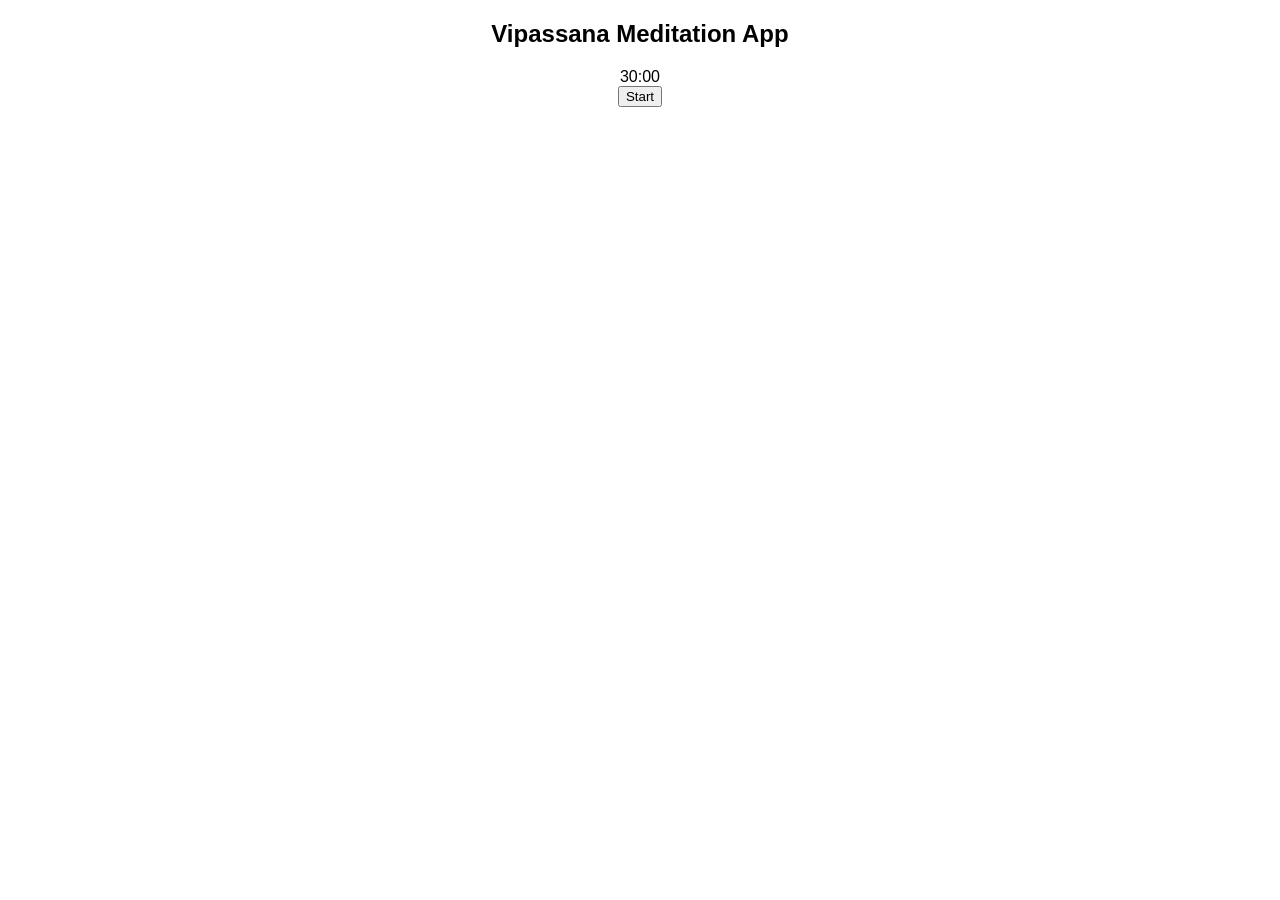
==== index.html @ 990a9d9c "added icon" ====
<!DOCTYPE html>
<html lang="en">
<head>
	<meta charset="UTF-8">
	<meta content="width=device-width, initial-scale=1.0" name="viewport">
	<title>Vipassana Meditation App</title>
	<link href="style.css" rel="stylesheet">
	<link rel="manifest" href="manifest.json">
	<link rel="apple-touch-iceon" href="icon.jpg">
	<meta name="theme-color" content="#4CAF50">
</head>
<body>
	<!-- First Stretch -->
	<section class="stretch-card active" id="stretch-1">
		<h1>Vipassana Meditation App</h1>
		<div class="timer">
			30:00
		</div>
		<div class="controls">
			<button class="start-btn">Start</button>
		</div>
		<script src="script.js">
		</script> 
	</section>
</body>
</html>
---- style.css ----
.hidden {
    display: none;
}

.active {
    display: block;
}

* {
    font-family: -apple-system, BlinkMaxSystemFont, "segoe UI", Roboto, Helvetica, Arial, sans-serif;
    text-align: center;
}
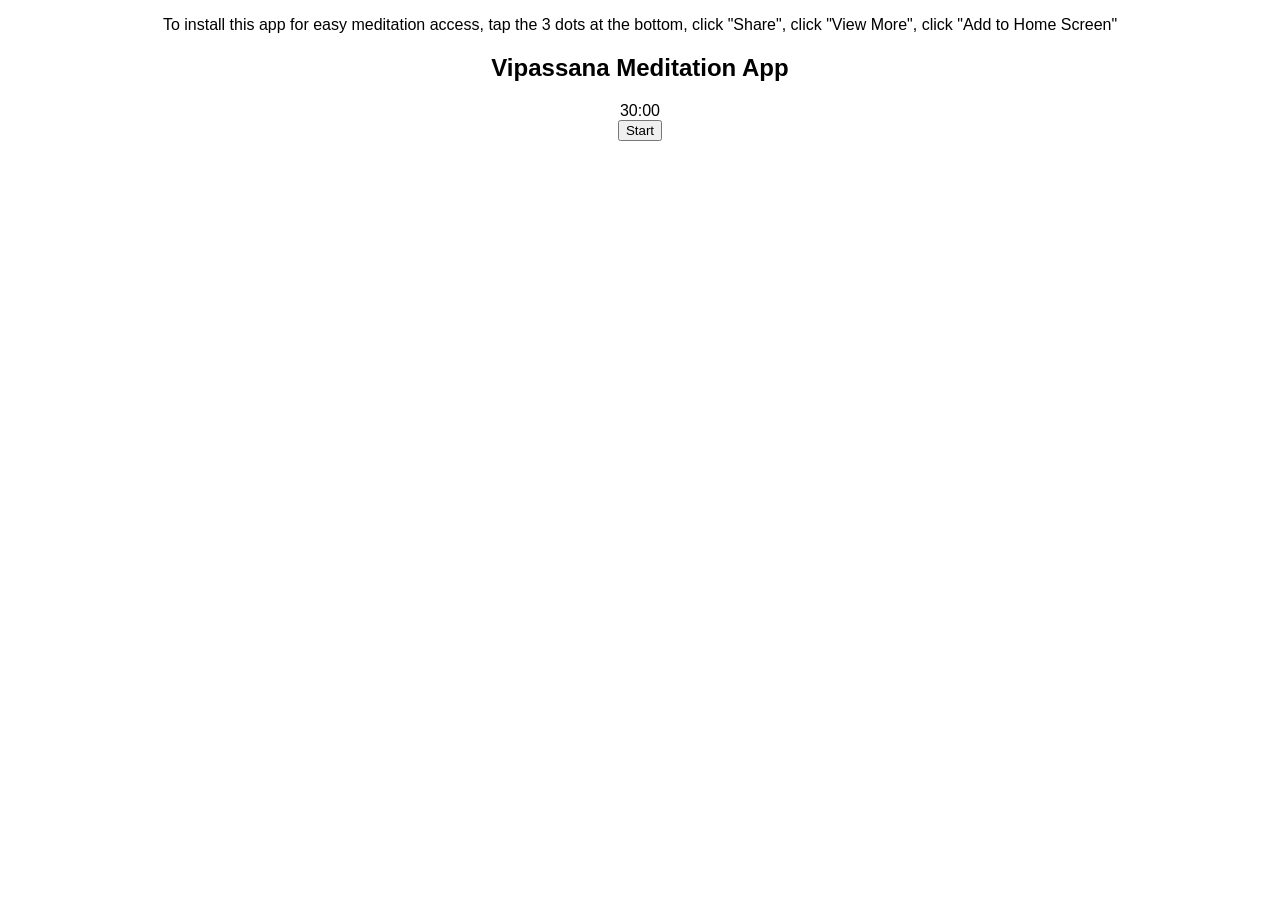
==== commit c6928e2e: "added install instructions" ====
--- a/index.html
+++ b/index.html
@@ -6,12 +6,14 @@
 	<title>Vipassana Meditation App</title>
 	<link href="style.css" rel="stylesheet">
 	<link rel="manifest" href="manifest.json">
-	<link rel="apple-touch-iceon" href="icon.jpg">
+	<link rel="apple-touch-icon" href="icon.jpg">
 	<meta name="theme-color" content="#4CAF50">
 </head>
 <body>
-	<!-- First Stretch -->
-	<section class="stretch-card active" id="stretch-1">
+	<div id="ios-install-banner">
+		<p>To install this app for easy meditation access, tap the 3 dots at the bottom, click "Share", click "View More", click "Add to Home Screen"</p>
+	</div>
+	<section>
 		<h1>Vipassana Meditation App</h1>
 		<div class="timer">
 			30:00
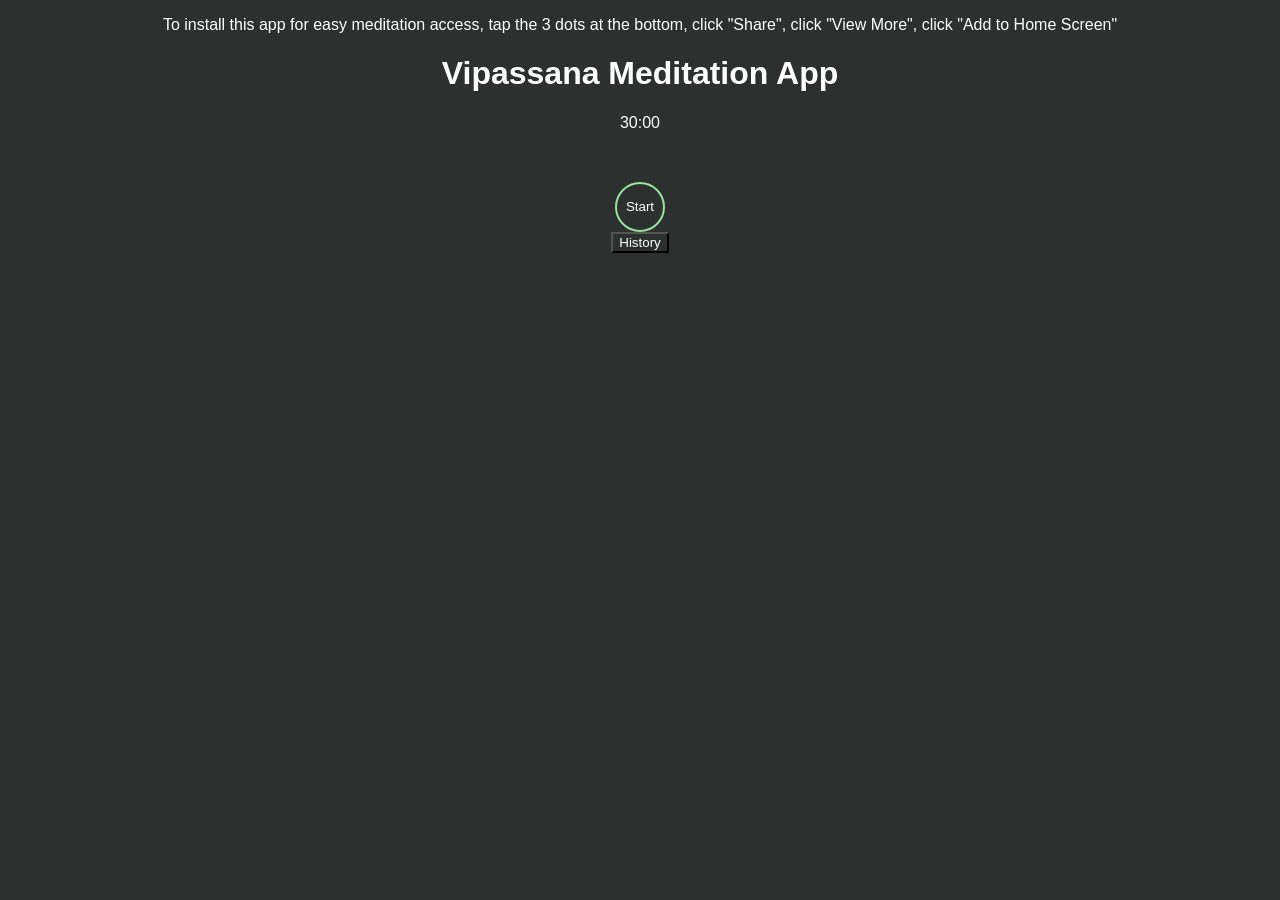
==== commit 08049af4: "Added history functionality" ====
--- a/index.html
+++ b/index.html
@@ -10,19 +10,25 @@
 	<meta name="theme-color" content="#4CAF50">
 </head>
 <body>
-	<div id="ios-install-banner">
-		<p>To install this app for easy meditation access, tap the 3 dots at the bottom, click "Share", click "View More", click "Add to Home Screen"</p>
-	</div>
-	<section>
+	<header>
+		<div id="ios-install-banner">
+			<p>To install this app for easy meditation access, tap the 3 dots at the bottom, click "Share", click "View More", click "Add to Home Screen"</p>
+		</div>
+	</header>
+	<main>
 		<h1>Vipassana Meditation App</h1>
 		<div class="timer">
 			30:00
 		</div>
+	</main>
+	<footer>
 		<div class="controls">
 			<button class="start-btn">Start</button>
+			<button class="stop-btn">Stop</button>
+			<button class="history-btn">History</button>
+			<pre class="history"></pre>
 		</div>
-		<script src="script.js">
-		</script> 
-	</section>
+	</footer>
+		<script src="script.js"></script> 
 </body>
 </html>
--- a/style.css
+++ b/style.css
@@ -1,12 +1,38 @@
-.hidden {
+* {
+    font-family: -apple-system, BlinkMaxSystemFont, "segoe UI", Roboto, Helvetica, Arial, sans-serif;
+    text-align: center;
+    color: white;
+    background-color: #2C302E;
+}
+
+.start-btn {
+    width: 50px;
+    height: 50px;
+    border: solid #9AE19D 2px;
+    border-radius: 50%;
+    cursor: pointer;
+    background-color: transparent;
+}
+
+footer {
+    padding: 50px;
+    align-items: center;
+}
+
+.stop-btn {
+    width: 50px;
+    height: 50px;
+    display: none;
+    border: none;
+    cursor: pointer;
+}
+
+.history {
     display: none;
 }
 
-.active {
+.history-btn {
     display: block;
-}
-
-* {
-    font-family: -apple-system, BlinkMaxSystemFont, "segoe UI", Roboto, Helvetica, Arial, sans-serif;
-    text-align: center;
+    margin: auto;
+    padding: 50;
 }
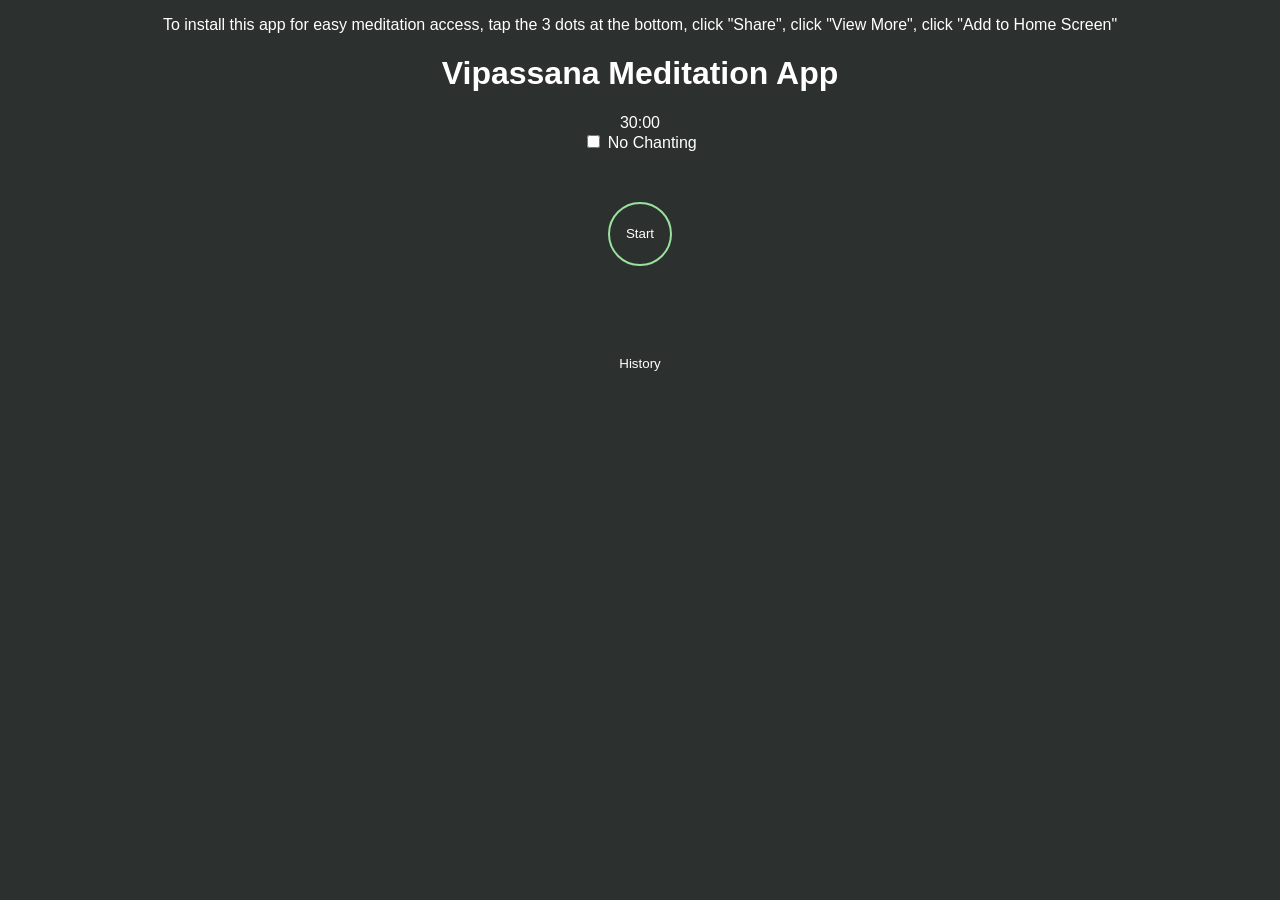
==== commit 749a6118: "No chanting option" ====
--- a/index.html
+++ b/index.html
@@ -20,6 +20,9 @@
 		<div class="timer">
 			30:00
 		</div>
+		<label>
+			<input type="checkbox" id="chime-toggle"> No Chanting
+		</label>
 	</main>
 	<footer>
 		<div class="controls">
--- a/style.css
+++ b/style.css
@@ -5,24 +5,41 @@
     background-color: #2C302E;
 }
 
+footer {
+    padding: 50px;
+    align-items: center;
+}
+
+.controls {
+    display: flex;
+    flex-direction: column;
+    align-items: center;
+    gap: 16px;
+}
+
+button {
+    box-sizing: border-box;
+    min-width: 64px;
+    min-height: 64px;
+}
+
 .start-btn {
-    width: 50px;
-    height: 50px;
     border: solid #9AE19D 2px;
     border-radius: 50%;
     cursor: pointer;
     background-color: transparent;
 }
 
-footer {
-    padding: 50px;
-    align-items: center;
+.stop-btn {
+    display: none;
+    border: none;
+    cursor: pointer;
 }
 
-.stop-btn {
-    width: 50px;
-    height: 50px;
-    display: none;
+.history-btn {
+    display: block;
+    margin: auto;
+    margin: 50px;
     border: none;
     cursor: pointer;
 }
@@ -30,9 +47,3 @@
 .history {
     display: none;
 }
-
-.history-btn {
-    display: block;
-    margin: auto;
-    padding: 50;
-}
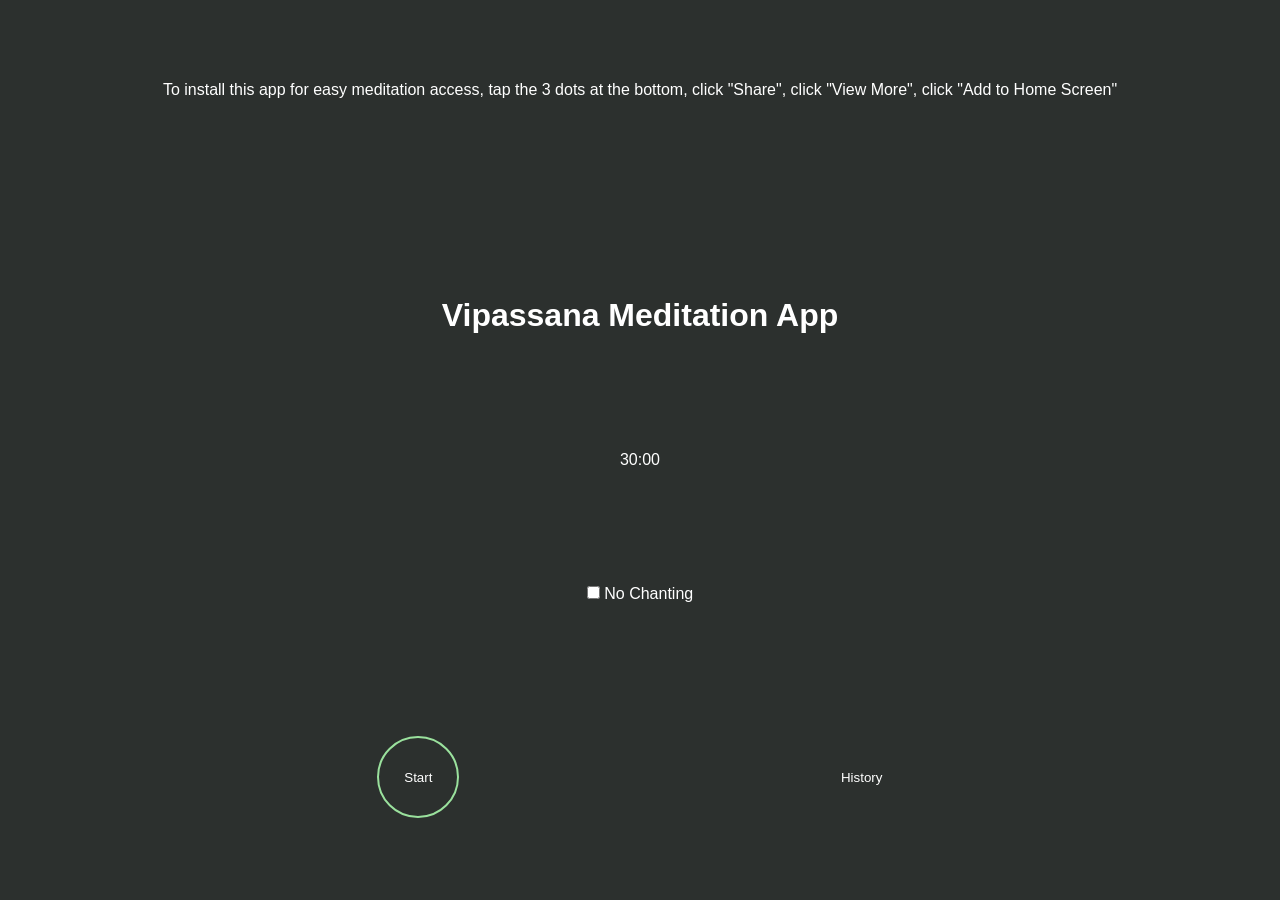
==== commit da36ad33: "Flexbox spacing" ====
--- a/index.html
+++ b/index.html
@@ -10,28 +10,26 @@
 	<meta name="theme-color" content="#4CAF50">
 </head>
 <body>
-	<header>
-		<div id="ios-install-banner">
-			<p>To install this app for easy meditation access, tap the 3 dots at the bottom, click "Share", click "View More", click "Add to Home Screen"</p>
-		</div>
-	</header>
-	<main>
-		<h1>Vipassana Meditation App</h1>
-		<div class="timer">
-			30:00
-		</div>
-		<label>
-			<input type="checkbox" id="chime-toggle"> No Chanting
-		</label>
-	</main>
-	<footer>
-		<div class="controls">
-			<button class="start-btn">Start</button>
-			<button class="stop-btn">Stop</button>
-			<button class="history-btn">History</button>
-			<pre class="history"></pre>
-		</div>
-	</footer>
+	<div class="app-container"> 
+		<header id="ios-install-banner">
+				<p>To install this app for easy meditation access, tap the 3 dots at the bottom, click "Share", click "View More", click "Add to Home Screen"</p>
+		</header>
+		<main>
+			<h1>Vipassana Meditation App</h1>
+			<div class="timer">
+				30:00
+			</div>
+			<label>
+				<input type="checkbox" id="chime-toggle"> No Chanting
+			</label>
+		</main>
+		<footer class="controls">
+				<button class="start-btn">Start</button>
+				<button class="stop-btn">Stop</button>
+				<button class="history-btn">History</button>
+				<pre class="history"></pre>
+		</footer>
+	</div>
 		<script src="script.js"></script> 
 </body>
 </html>
--- a/style.css
+++ b/style.css
@@ -1,47 +1,81 @@
 * {
+    box-sizing: border-box;
+    margin: 0;
+    padding: 0;
+}
+
+html, body {
+    width: 100%;
+    height: 100dvh;
     font-family: -apple-system, BlinkMaxSystemFont, "segoe UI", Roboto, Helvetica, Arial, sans-serif;
     text-align: center;
+    overflow: hidden;
     color: white;
     background-color: #2C302E;
 }
 
-footer {
-    padding: 50px;
+.app-container {
+    display: grid;
+    height: 100%;
+    width: 100%;
+    grid-template-rows: 20% 60% 20%;
+    grid-template-columns: 1fr;
+}
+
+header {
+    grid-row: 1;
+    display: flex;
+    justify-content: center;
     align-items: center;
 }
 
-.controls {
+main {
+    grid-row: 2;
     display: flex;
+    text-align: center;
     flex-direction: column;
-    align-items: center;
-    gap: 16px;
+    justify-content: space-evenly;
+}
+
+footer {
+    grid-row: 3;
+    padding: 16px;
+    display: flex;
+    flex-direction: row;
+    justify-content: space-evenly;
+    overflow-y: auto;
 }
 
 button {
+    font-family: inherit;
+    color: inherit;
     box-sizing: border-box;
-    min-width: 64px;
-    min-height: 64px;
+    width: 82px;
+    height: 82px;
+    cursor: pointer;
 }
 
 .start-btn {
     border: solid #9AE19D 2px;
     border-radius: 50%;
-    cursor: pointer;
     background-color: transparent;
 }
 
 .stop-btn {
     display: none;
+    font-family: inherit;
+    color: inherit;
+    background-color: transparent;
+    border-radius: 50%;
     border: none;
-    cursor: pointer;
 }
 
 .history-btn {
-    display: block;
-    margin: auto;
-    margin: 50px;
+    font-family: inherit;
+    color: inherit;
+    background-color: transparent;
+    border-radius: 50%;
     border: none;
-    cursor: pointer;
 }
 
 .history {
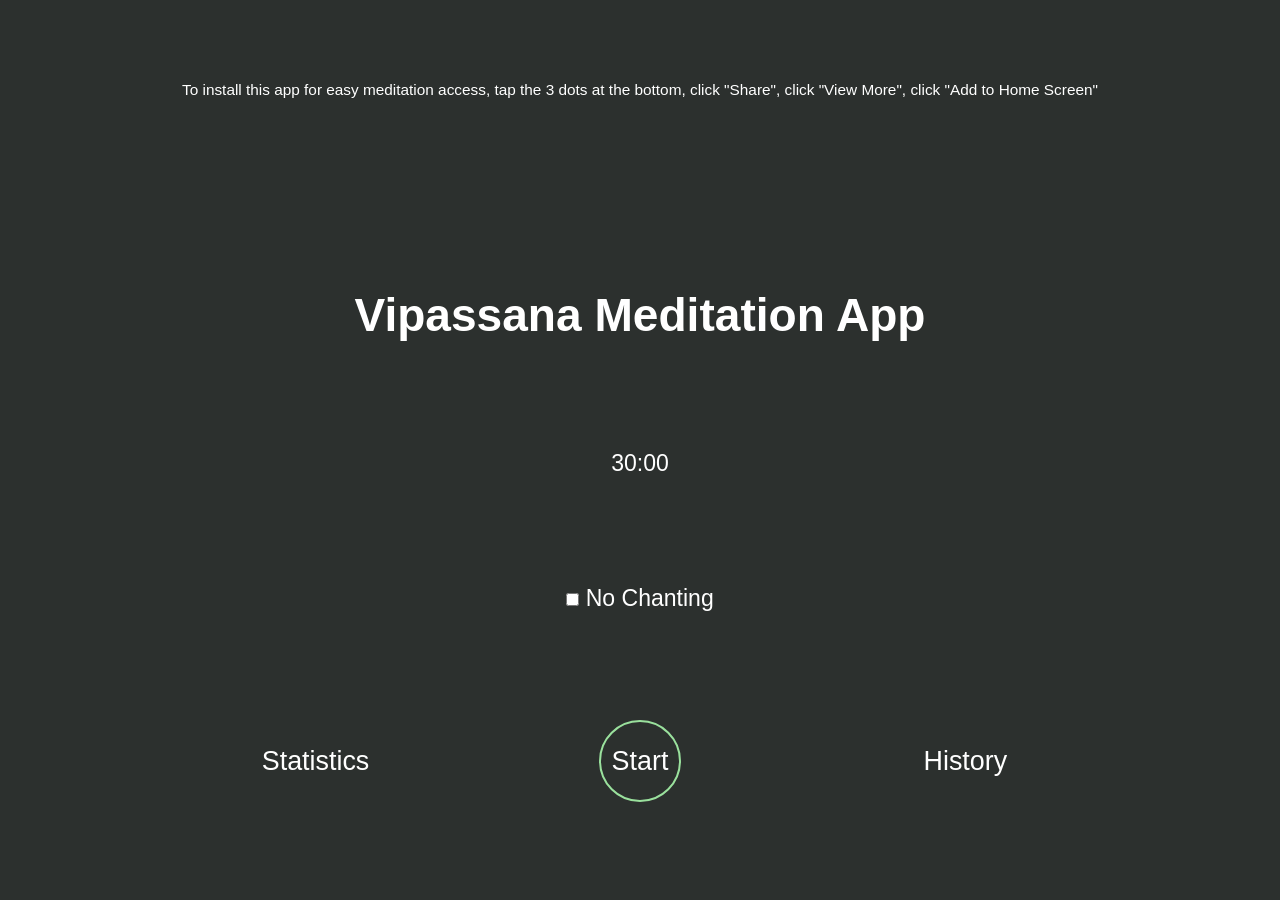
==== commit 52462b3a: "Updated styling, html, and statistics page as well as nav buttons" ====
--- a/index.html
+++ b/index.html
@@ -1,35 +1,53 @@
 <!DOCTYPE html>
+<!-- Sets the language to English for screen readers -->
 <html lang="en">
+	<!-- Meta data in the head -->
 <head>
+	<!-- Specifies character set UTF-8 -->
 	<meta charset="UTF-8">
+	<!-- Sets the initial width based on device, zoom at 100%-->
 	<meta content="width=device-width, initial-scale=1.0" name="viewport">
+	<!-- Title for the webpage -->
 	<title>Vipassana Meditation App</title>
+	<!-- Links to the stylesheet -->
 	<link href="style.css" rel="stylesheet">
+	<!-- Links to the manifest for android -->
 	<link rel="manifest" href="manifest.json">
-	<link rel="apple-touch-icon" href="icon.jpg">
-	<meta name="theme-color" content="#4CAF50">
+	<!-- Sets apple PWA Icon -->
+	<link rel="apple-touch-icon" href="assets\images\icon.jpg">
 </head>
+<!-- Body content of the HTML -->
 <body>
+	<!-- Sets the App area with a class -->
 	<div class="app-container"> 
+		<!-- Banner for download instructions -->
 		<header id="ios-install-banner">
 				<p>To install this app for easy meditation access, tap the 3 dots at the bottom, click "Share", click "View More", click "Add to Home Screen"</p>
 		</header>
+		<!-- Main content of the app -->
 		<main>
+			<!-- Header -->
 			<h1>Vipassana Meditation App</h1>
+			<!-- Display for the countdown timer, also used for statistics -->
 			<div class="timer">
 				30:00
 			</div>
+			<!-- Timer settings -->
 			<label>
 				<input type="checkbox" id="chime-toggle"> No Chanting
 			</label>
 		</main>
+		<!-- Buttons that stop and start the timer, 
+		 and buttons to navigate to statistics and history pages -->
 		<footer class="controls">
+				<a href="stats.html" class="nav-btn">Statistics</a>
 				<button class="start-btn">Start</button>
 				<button class="stop-btn">Stop</button>
 				<button class="history-btn">History</button>
 				<pre class="history"></pre>
 		</footer>
 	</div>
+	<!-- Link to javascript sheet -->
 		<script src="script.js"></script> 
 </body>
 </html>
--- a/style.css
+++ b/style.css
@@ -1,83 +1,138 @@
 * {
+    /* Padding and borders are included in specified width and height */
     box-sizing: border-box;
+    /* Initializes margin to 0 */
     margin: 0;
+    /* Initializes padding to 0 */
     padding: 0;
 }
 
 html, body {
+    /* Sets device width to take up whole screen*/
     width: 100%;
+    /* Sets full height minus elements that reduce readable area */
     height: 100dvh;
+    /* Sets font family waterfall */
     font-family: -apple-system, BlinkMaxSystemFont, "segoe UI", Roboto, Helvetica, Arial, sans-serif;
+    /* All text is centered */
     text-align: center;
+    /* Makes screen unscrollable */
     overflow: hidden;
+    /* Sets text to white */
     color: white;
+    /* Sets background to gray */
     background-color: #2C302E;
+    /* Increases text 1.2 default */
+    font-size: 1.2rem;
 }
 
 .app-container {
+    /* Sets a 2 dimensional grid */
     display: grid;
+    /* Sets height to full screen */
     height: 100%;
-    width: 100%;
+    /* Sets device width with 5% breathing room */
+    width: 95%;
+    /* Centers the element */
+    margin: auto;
+    /* Sets the percentage for 3 boxes of the grid */
     grid-template-rows: 20% 60% 20%;
+    /* Sets 100% fraction for each column resulting in a single column */
     grid-template-columns: 1fr;
 }
 
 header {
+    /* Sets header to first row */
     grid-row: 1;
+    /* Sets a 1 dimensional flexbox */
     display: flex;
+    /* Items are centered horizontally */
     justify-content: center;
+    /* Items are centered vertically */
     align-items: center;
+    /* Font size 0.8 default */
+    font-size: 0.8rem;
 }
 
 main {
+    /* Sets main to second row */
     grid-row: 2;
+    /* Sets a 1 dimensional flexbox */
     display: flex;
-    text-align: center;
+    /* Sets direction vertically */
     flex-direction: column;
+    /* Spaces each element evenly with eachother and the border */
     justify-content: space-evenly;
 }
 
 footer {
+    /* Sets footer to third row */
     grid-row: 3;
-    padding: 16px;
+    /* Sets a 1 dimensional flexbox */
     display: flex;
+    /* Sets direction horizontally */
     flex-direction: row;
+     /* Spaces each element evenly with eachother and the border */
     justify-content: space-evenly;
+    /* Allows overflow with a scroll bar only if overflowed */
     overflow-y: auto;
 }
 
 button {
+    /* Inherits font from body */
     font-family: inherit;
+    /* Inherits color from body */
     color: inherit;
-    box-sizing: border-box;
+    /* Sets a large button width  */
     width: 82px;
+    /* Sets a large button height */
     height: 82px;
+    /* Circular button */
+    border-radius: 50%;
+    /* Cursor when hovered */
     cursor: pointer;
+    /* Font size 1.4 default */
+    font-size: 1.4rem;
+    /* Background clear */
+    background-color: transparent;
 }
 
 .start-btn {
+    /* Green border around button */
     border: solid #9AE19D 2px;
-    border-radius: 50%;
-    background-color: transparent;
 }
 
 .stop-btn {
+    /* Initially hides the button */
     display: none;
-    font-family: inherit;
-    color: inherit;
-    background-color: transparent;
-    border-radius: 50%;
+    /* No border */
     border: none;
 }
 
 .history-btn {
-    font-family: inherit;
-    color: inherit;
-    background-color: transparent;
-    border-radius: 50%;
+    /* No border */
     border: none;
 }
 
+.nav-btn {
+     /* Inherits font from body */
+    font-family: inherit;
+    /* Inherits color from body */
+    color: inherit;
+    /* Cursor when hovered */
+    cursor: pointer;
+    /* Font size 1.4 default */
+    font-size: 1.4rem;
+    /* No underlining */
+    text-decoration: none;
+    display: flex;
+    align-items: center;
+    justify-content: center;
+    width: 82px;
+    height: 82px;
+}
+
 .history {
+    /* Initially hides the history */
     display: none;
 }
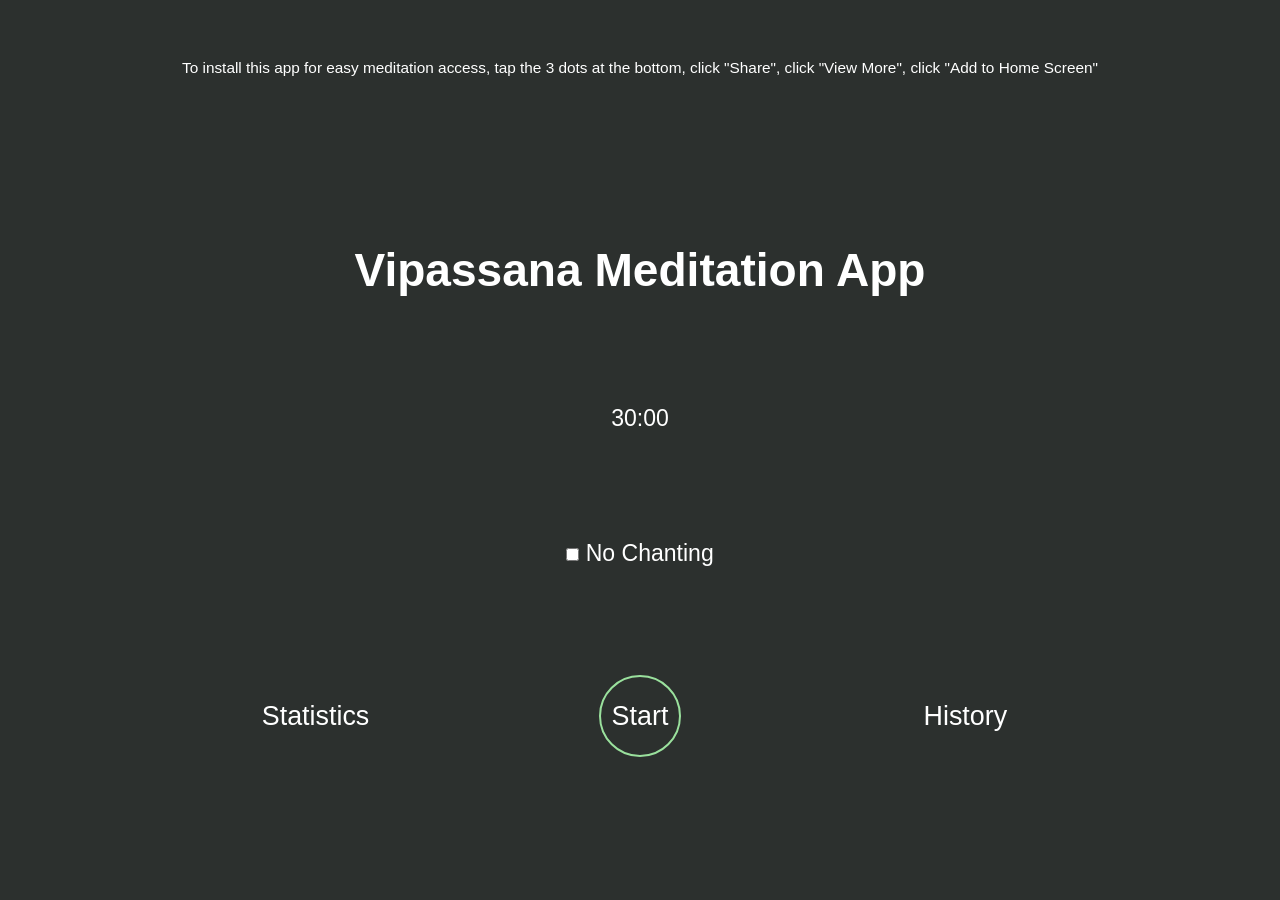
==== commit c5e7842e: "removed manifest artifacts" ====
--- a/index.html
+++ b/index.html
@@ -11,8 +11,6 @@
 	<title>Vipassana Meditation App</title>
 	<!-- Links to the stylesheet -->
 	<link href="style.css" rel="stylesheet">
-	<!-- Links to the manifest for android -->
-	<link rel="manifest" href="manifest.json">
 	<!-- Sets apple PWA Icon -->
 	<link rel="apple-touch-icon" href="assets\images\icon.jpg">
 </head>
--- a/style.css
+++ b/style.css
@@ -36,9 +36,9 @@
     /* Centers the element */
     margin: auto;
     /* Sets the percentage for 3 boxes of the grid */
-    grid-template-rows: 20% 60% 20%;
+    grid-template-rows: 15% 60% 25%;
     /* Sets 100% fraction for each column resulting in a single column */
-    grid-template-columns: 1fr;
+    grid-template-columns: minmax(0, 1fr);
 }
 
 header {
